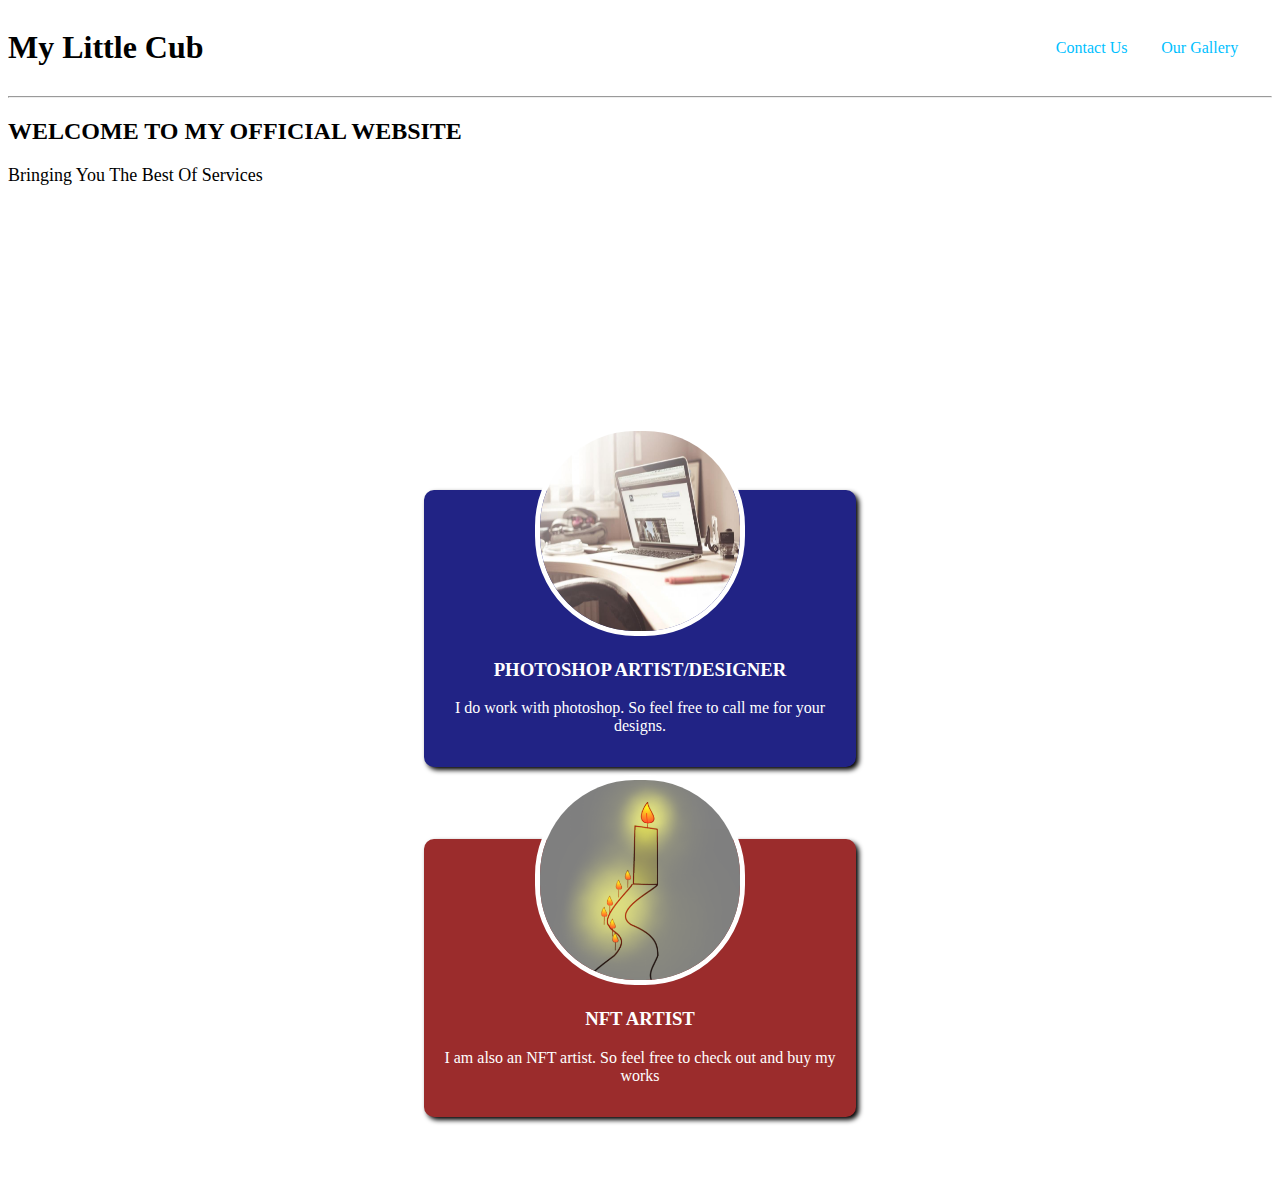
==== index.html @ 7d2c9700 "first commit" ====
<!doctype html>
<html lang="en">
  <head>
    <!-- Required meta tags -->
    <meta charset="utf-8">
    <meta name="viewport" content="width=device-width, initial-scale=1">
    <link rel="shortcut icon" href="assets/images/btsw logo.png">
    
    <!-- Custom styles for our template -->
    <link rel="preconnect" href="https://fonts.googleapis.com">
    <link rel="preconnect" href="https://fonts.gstatic.com" crossorigin>
    <link
      href="https://fonts.googleapis.com/css2?family=Cherry+Swash:wght@400;700&family=Esteban&family=Lato:wght@100;400;700&family=Macondo&family=Montserrat:wght@200;400&display=swap"
      rel="stylesheet">

    <link rel="stylesheet" href="assets/css/shared.css">
    <link rel="stylesheet" href="assets/css/index.css">

    <title>The Little Cub</title>
  </head>

<body>
  <header>
    <h1>My Little Cub</h1>
    <nav>
      <ul>
        <li>
          <a href="contact.html">Contact Us</a>
        </li>
        <li>
          <a href="gallery.html">Our Gallery</a>
        </li>
      </ul>
    </nav>
  </header>
  <hr>
    <main>
      <section id="main">
        <h2>WELCOME TO MY OFFICIAL WEBSITE</h2>
        <p class="pan">Bringing You The Best Of Services</p>
      </section>

        <section id="photoshop">
          <img src="assets/images/mac.jpg" alt="photoshop img">
          <h3>PHOTOSHOP ARTIST/DESIGNER</h3>
          <p>I do work with photoshop. So feel free to call me for your designs.</p>
        </section>

        <section id="nft">
          <img src="assets/images/LIGHT GLOW.png" alt="light nft">
          <h3>NFT ARTIST</h3>
          <p>I am also an NFT artist. So feel free to check out and buy my works</p>
        </section>
    </main>
</body>

<!-- JavaScript libs are placed at the end of the document so the pages load faster -->
</html>
---- assets/css/shared.css ----
a{
    text-decoration: none;
    color: deepskyblue;
  }
  
  nav a:hover{
    
    color: black;
    background-color: cornflowerblue;
    padding: 10px;
    border-radius: 5px;
}

  h1,h2,h3{
    font-weight: bold;
}

.name a{
    color: black;
}
---- assets/css/index.css ----
header{
    display: flex;
    align-items: center;
    justify-content: space-between;
}

main{
    margin: auto;
}



ul{
    display: flex;
    justify-content:space-evenly;
    list-style: none;
    margin: 0;
    padding: 0;
    width: 250px;
  }

#main{
    height: 300px;
    background-image: url(".../assets/images/mac.jpg");
}

#photoshop{
    width: 400px;
    margin: 72px auto 72px auto ;
    padding: 16px;
    background-color: rgb(33, 35, 133);
    border-radius: 10px;
    box-shadow:3px 3px 5px black;
    text-align: center;
    color: white;
}

#nft{
    width: 400px;
    margin: 72px auto 72px auto ;
    padding: 16px;
    background-color: rgb(155, 44, 44);
    border-radius: 10px;
    box-shadow:3px 3px 5px black;
    text-align: center;
    color: white;
}

img{
    width: 200px;
    height: 200px;
    border: 5px solid white;
    border-radius: 100px;
    margin-top: -80px;
}

.pan{
    font-size: large;
}
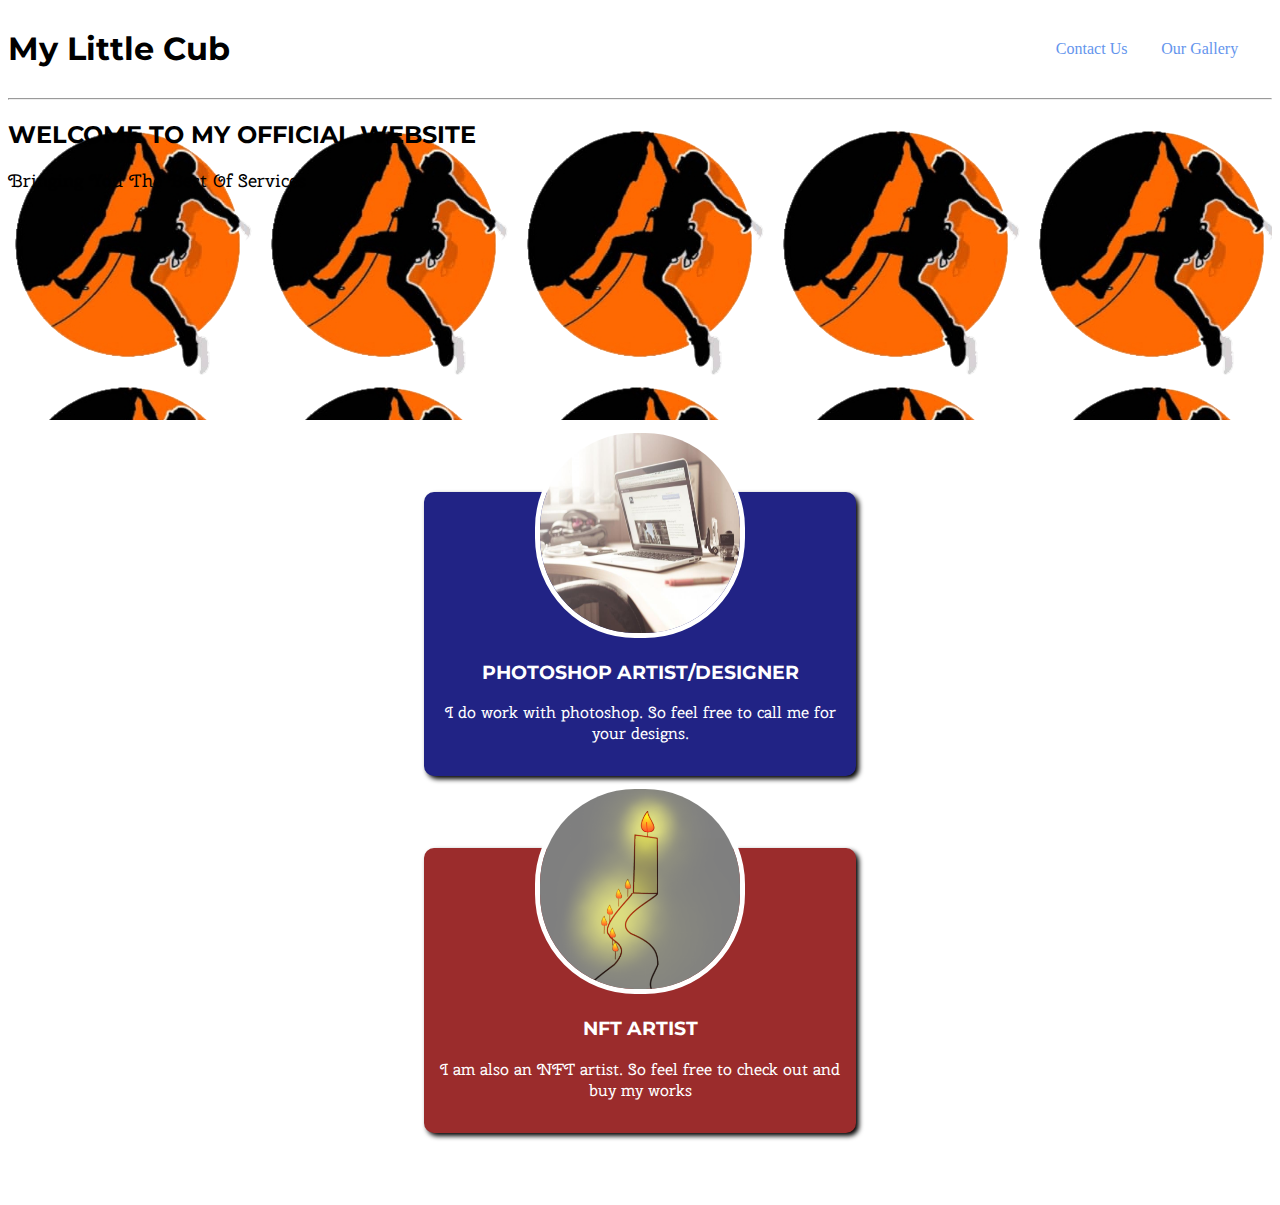
==== commit b1e0d03f: "changed css files" ====
--- a/index.html
+++ b/index.html
@@ -36,8 +36,10 @@
   <hr>
     <main>
       <section id="main">
-        <h2>WELCOME TO MY OFFICIAL WEBSITE</h2>
-        <p class="pan">Bringing You The Best Of Services</p>
+        <div>
+          <h2>WELCOME TO MY OFFICIAL WEBSITE</h2>
+          <p class="pan">Bringing You The Best Of Services</p>
+        </div>
       </section>
 
         <section id="photoshop">
--- a/assets/css/shared.css
+++ b/assets/css/shared.css
@@ -1,6 +1,6 @@
 a{
     text-decoration: none;
-    color: deepskyblue;
+    color: cornflowerblue;
   }
   
   nav a:hover{
@@ -12,7 +12,7 @@
 }
 
   h1,h2,h3{
-    font-weight: bold;
+   font-family: 'Lato', sans-serif;
 }
 
 .name a{
--- a/assets/css/index.css
+++ b/assets/css/index.css
@@ -3,12 +3,17 @@
     align-items: center;
     justify-content: space-between;
 }
-
 main{
     margin: auto;
 }
 
+h1,h2,h3{
+    font-family: 'Montserrat', sans-serif;
+}
 
+p{
+   font-family: 'Cherry Swash', cursive;
+}
 
 ul{
     display: flex;
@@ -21,7 +26,7 @@
 
 #main{
     height: 300px;
-    background-image: url(".../assets/images/mac.jpg");
+    background-image: url("/assets/images/btsw\ logo.png");
 }
 
 #photoshop{
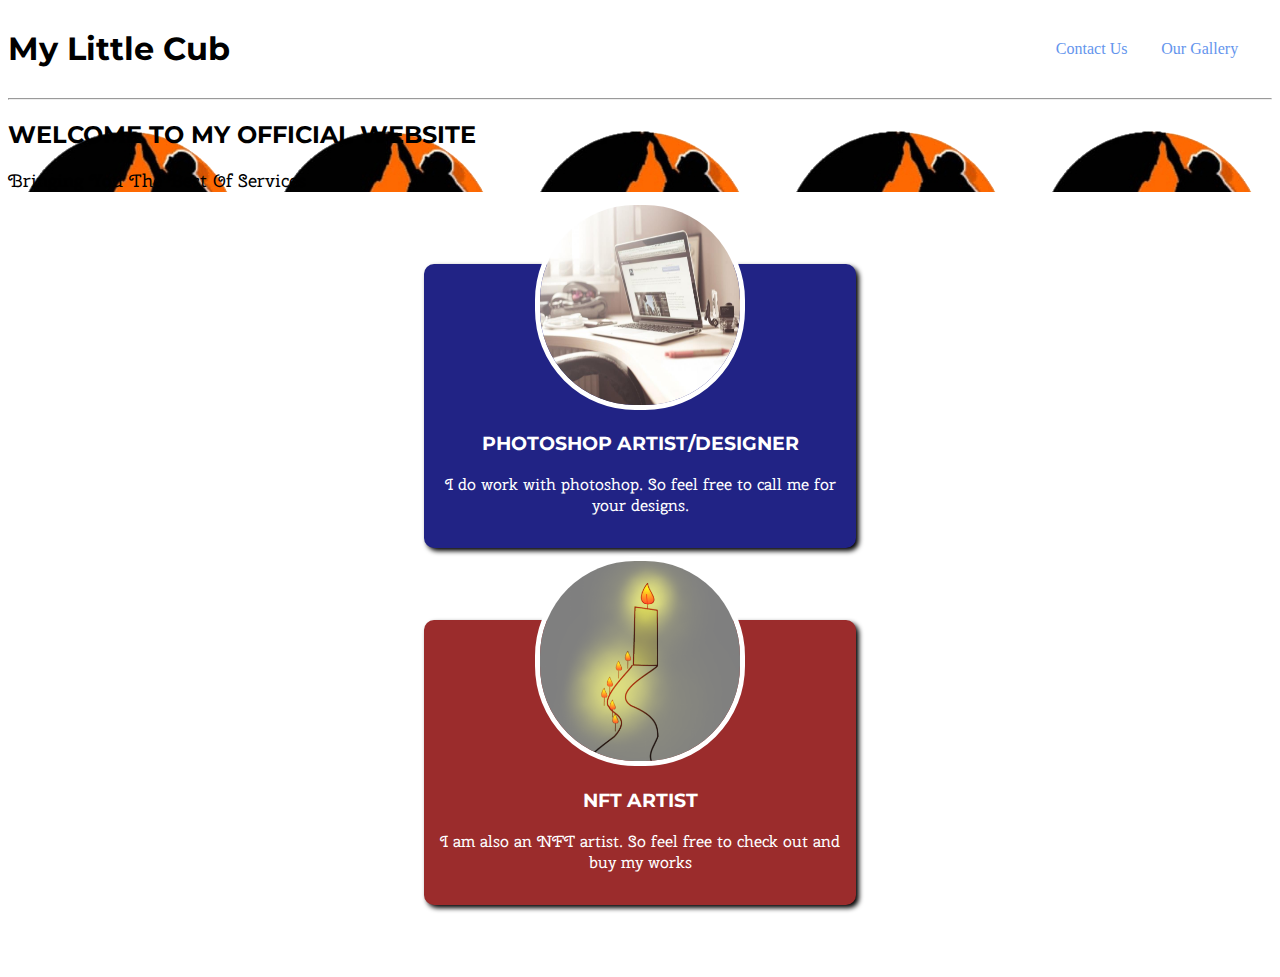
==== commit f6548c47: "changed css and html files" ====
--- a/index.html
+++ b/index.html
@@ -55,6 +55,11 @@
         </section>
     </main>
 </body>
+<style>
+  #main{
+    background-image: url("../assets/images/btsw\ logo.png");
+}
+</style>
 
 <!-- JavaScript libs are placed at the end of the document so the pages load faster -->
 </html>--- a/assets/css/shared.css
+++ b/assets/css/shared.css
@@ -7,7 +7,7 @@
     
     color: black;
     background-color: cornflowerblue;
-    padding: 10px;
+    padding: 8px;
     border-radius: 5px;
 }
 
--- a/assets/css/index.css
+++ b/assets/css/index.css
@@ -22,11 +22,6 @@
     margin: 0;
     padding: 0;
     width: 250px;
-  }
-
-#main{
-    height: 300px;
-    background-image: url("/assets/images/btsw\ logo.png");
 }
 
 #photoshop{
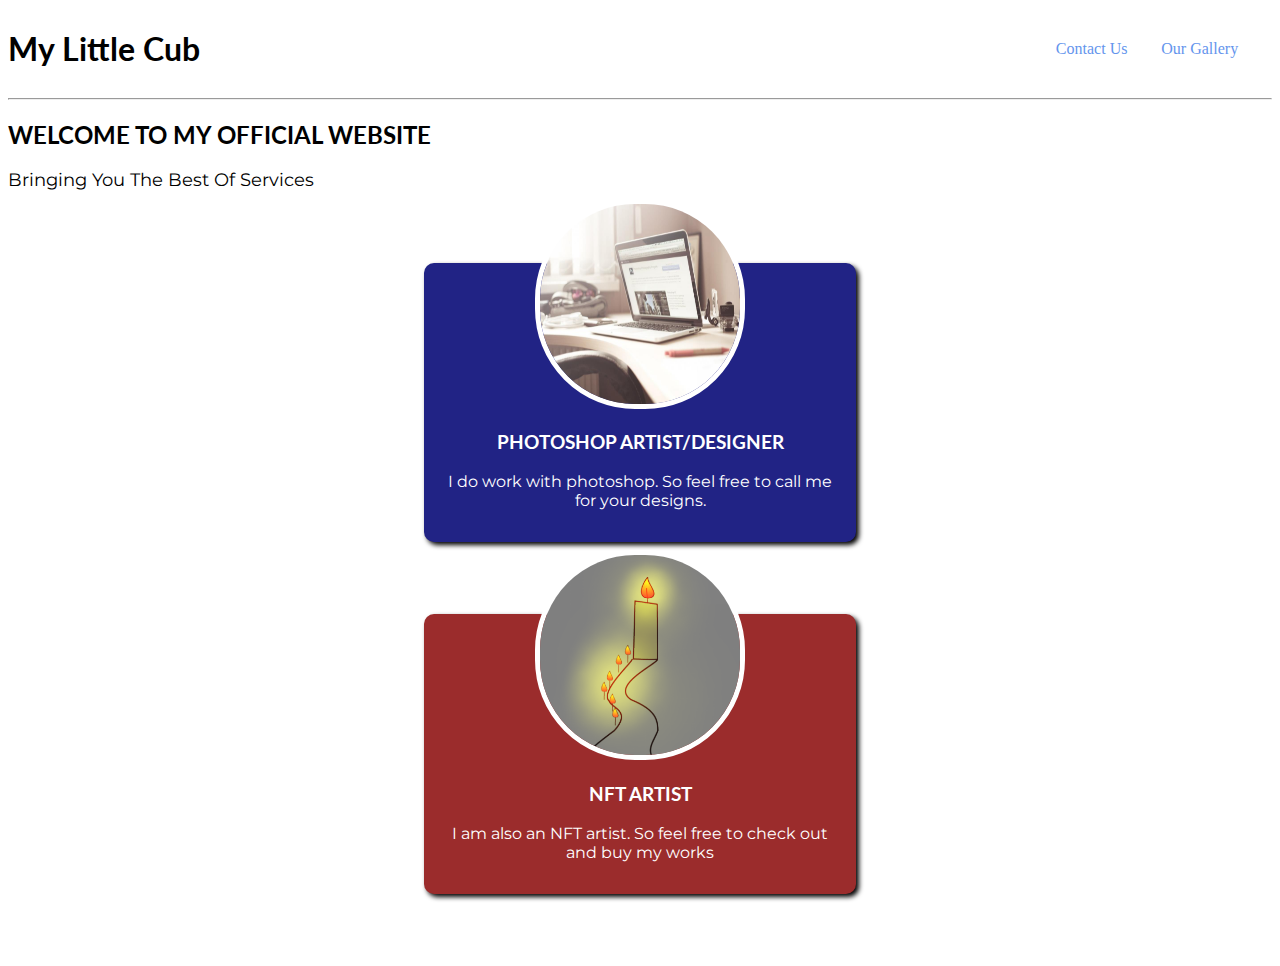
==== commit f097bc15: "made changes to contact form and overall layout" ====
--- a/index.html
+++ b/index.html
@@ -1,39 +1,40 @@
-<!doctype html>
+<!DOCTYPE html>
 <html lang="en">
   <head>
     <!-- Required meta tags -->
-    <meta charset="utf-8">
-    <meta name="viewport" content="width=device-width, initial-scale=1">
-    <link rel="shortcut icon" href="assets/images/btsw logo.png">
-    
+    <meta charset="utf-8" />
+    <meta name="viewport" content="width=device-width, initial-scale=1" />
+    <link rel="shortcut icon" href="assets/images/btsw logo.png" />
+
     <!-- Custom styles for our template -->
-    <link rel="preconnect" href="https://fonts.googleapis.com">
-    <link rel="preconnect" href="https://fonts.gstatic.com" crossorigin>
+    <link rel="preconnect" href="https://fonts.googleapis.com" />
+    <link rel="preconnect" href="https://fonts.gstatic.com" crossorigin />
     <link
       href="https://fonts.googleapis.com/css2?family=Cherry+Swash:wght@400;700&family=Esteban&family=Lato:wght@100;400;700&family=Macondo&family=Montserrat:wght@200;400&display=swap"
-      rel="stylesheet">
+      rel="stylesheet"
+    />
 
-    <link rel="stylesheet" href="assets/css/shared.css">
-    <link rel="stylesheet" href="assets/css/index.css">
+    <link rel="stylesheet" href="assets/css/shared.css" />
+    <link rel="stylesheet" href="assets/css/index.css" />
 
     <title>The Little Cub</title>
   </head>
 
-<body>
-  <header>
-    <h1>My Little Cub</h1>
-    <nav>
-      <ul>
-        <li>
-          <a href="contact.html">Contact Us</a>
-        </li>
-        <li>
-          <a href="gallery.html">Our Gallery</a>
-        </li>
-      </ul>
-    </nav>
-  </header>
-  <hr>
+  <body>
+    <header>
+      <h1>My Little Cub</h1>
+      <nav>
+        <ul>
+          <li>
+            <a href="contact.html">Contact Us</a>
+          </li>
+          <li>
+            <a href="gallery.html">Our Gallery</a>
+          </li>
+        </ul>
+      </nav>
+    </header>
+    <hr />
     <main>
       <section id="main">
         <div>
@@ -42,24 +43,23 @@
         </div>
       </section>
 
-        <section id="photoshop">
-          <img src="assets/images/mac.jpg" alt="photoshop img">
-          <h3>PHOTOSHOP ARTIST/DESIGNER</h3>
-          <p>I do work with photoshop. So feel free to call me for your designs.</p>
-        </section>
+      <section id="photoshop">
+        <img src="assets/images/mac.jpg" alt="photoshop img" />
+        <h3>PHOTOSHOP ARTIST/DESIGNER</h3>
+        <p>
+          I do work with photoshop. So feel free to call me for your designs.
+        </p>
+      </section>
 
-        <section id="nft">
-          <img src="assets/images/LIGHT GLOW.png" alt="light nft">
-          <h3>NFT ARTIST</h3>
-          <p>I am also an NFT artist. So feel free to check out and buy my works</p>
-        </section>
+      <section id="nft">
+        <img src="assets/images/LIGHT GLOW.png" alt="light nft" />
+        <h3>NFT ARTIST</h3>
+        <p>
+          I am also an NFT artist. So feel free to check out and buy my works
+        </p>
+      </section>
     </main>
-</body>
-<style>
-  #main{
-    background-image: url("../assets/images/btsw\ logo.png");
-}
-</style>
+  </body>
 
-<!-- JavaScript libs are placed at the end of the document so the pages load faster -->
-</html>+  <!-- JavaScript libs are placed at the end of the document so the pages load faster -->
+</html>
--- a/assets/css/shared.css
+++ b/assets/css/shared.css
@@ -1,21 +1,25 @@
-a{
-    text-decoration: none;
-    color: cornflowerblue;
-  }
-  
-  nav a:hover{
-    
-    color: black;
-    background-color: cornflowerblue;
-    padding: 8px;
-    border-radius: 5px;
+a {
+  text-decoration: none;
+  color: cornflowerblue;
 }
 
-  h1,h2,h3{
-   font-family: 'Lato', sans-serif;
+nav a:hover {
+  color: black;
+  background-color: cornflowerblue;
+  padding: 8px;
+  border-radius: 5px;
 }
 
-.name a{
-    color: black;
+h1,
+h2,
+h3 {
+  font-family: "Lato", sans-serif;
 }
 
+p {
+  font-family: "Montserrat", sans-serif;
+}
+
+.name a {
+  color: black;
+}
--- a/assets/css/index.css
+++ b/assets/css/index.css
@@ -1,59 +1,51 @@
-header{
-    display: flex;
-    align-items: center;
-    justify-content: space-between;
+header {
+  display: flex;
+  align-items: center;
+  justify-content: space-between;
 }
-main{
-    margin: auto;
+main {
+  margin: auto;
 }
 
-h1,h2,h3{
-    font-family: 'Montserrat', sans-serif;
+ul {
+  display: flex;
+  justify-content: space-evenly;
+  list-style: none;
+  margin: 0;
+  padding: 0;
+  width: 250px;
 }
 
-p{
-   font-family: 'Cherry Swash', cursive;
+#photoshop {
+  width: 400px;
+  margin: 72px auto 72px auto;
+  padding: 16px;
+  background-color: rgb(33, 35, 133);
+  border-radius: 10px;
+  box-shadow: 3px 3px 5px black;
+  text-align: center;
+  color: white;
 }
 
-ul{
-    display: flex;
-    justify-content:space-evenly;
-    list-style: none;
-    margin: 0;
-    padding: 0;
-    width: 250px;
+#nft {
+  width: 400px;
+  margin: 72px auto 72px auto;
+  padding: 16px;
+  background-color: rgb(155, 44, 44);
+  border-radius: 10px;
+  box-shadow: 3px 3px 5px black;
+  text-align: center;
+  color: white;
 }
 
-#photoshop{
-    width: 400px;
-    margin: 72px auto 72px auto ;
-    padding: 16px;
-    background-color: rgb(33, 35, 133);
-    border-radius: 10px;
-    box-shadow:3px 3px 5px black;
-    text-align: center;
-    color: white;
+img {
+  width: 200px;
+  height: 200px;
+  border: 5px solid white;
+  border-radius: 100px;
+  margin-top: -80px;
 }
 
-#nft{
-    width: 400px;
-    margin: 72px auto 72px auto ;
-    padding: 16px;
-    background-color: rgb(155, 44, 44);
-    border-radius: 10px;
-    box-shadow:3px 3px 5px black;
-    text-align: center;
-    color: white;
+.pan {
+  font-size: large;
 }
-
-img{
-    width: 200px;
-    height: 200px;
-    border: 5px solid white;
-    border-radius: 100px;
-    margin-top: -80px;
-}
-
-.pan{
-    font-size: large;
-}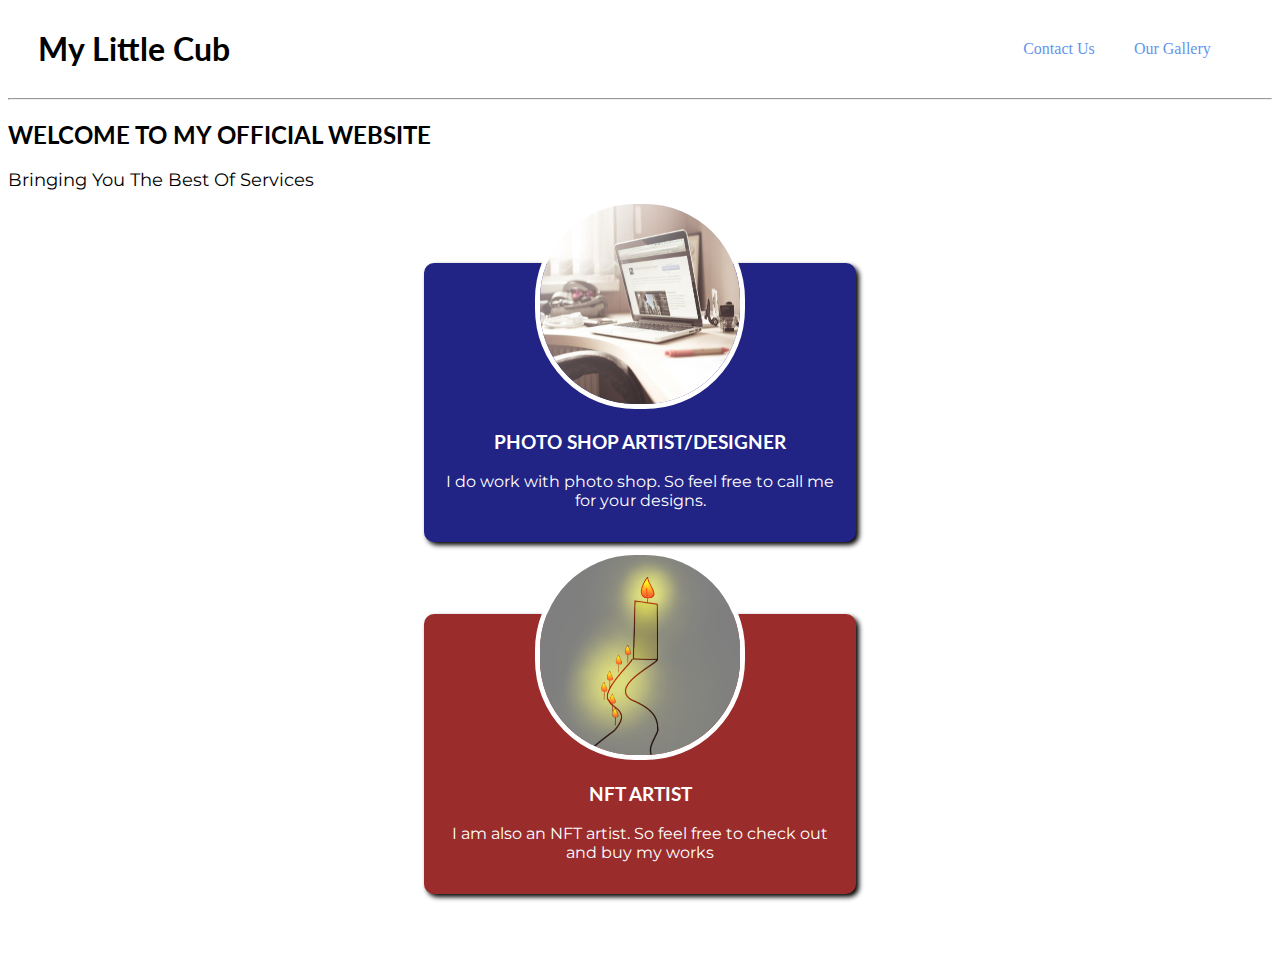
==== commit 50bb6033: "made minor changes" ====
--- a/index.html
+++ b/index.html
@@ -43,11 +43,11 @@
         </div>
       </section>
 
-      <section id="photoshop">
-        <img src="assets/images/mac.jpg" alt="photoshop img" />
-        <h3>PHOTOSHOP ARTIST/DESIGNER</h3>
+      <section id="photo-shop">
+        <img src="assets/images/mac.jpg" alt="photo shop img" />
+        <h3>PHOTO SHOP ARTIST/DESIGNER</h3>
         <p>
-          I do work with photoshop. So feel free to call me for your designs.
+          I do work with photo shop. So feel free to call me for your designs.
         </p>
       </section>
 
--- a/assets/css/shared.css
+++ b/assets/css/shared.css
@@ -1,12 +1,16 @@
+header {
+  padding: 0 30px 0 30px;
+}
+
 a {
   text-decoration: none;
   color: cornflowerblue;
+  padding: 8px;
 }
 
 nav a:hover {
   color: black;
   background-color: cornflowerblue;
-  padding: 8px;
   border-radius: 5px;
 }
 
--- a/assets/css/index.css
+++ b/assets/css/index.css
@@ -3,11 +3,12 @@
   align-items: center;
   justify-content: space-between;
 }
+
 main {
   margin: auto;
 }
 
-ul {
+header ul {
   display: flex;
   justify-content: space-evenly;
   list-style: none;
@@ -16,7 +17,7 @@
   width: 250px;
 }
 
-#photoshop {
+#photo-shop {
   width: 400px;
   margin: 72px auto 72px auto;
   padding: 16px;
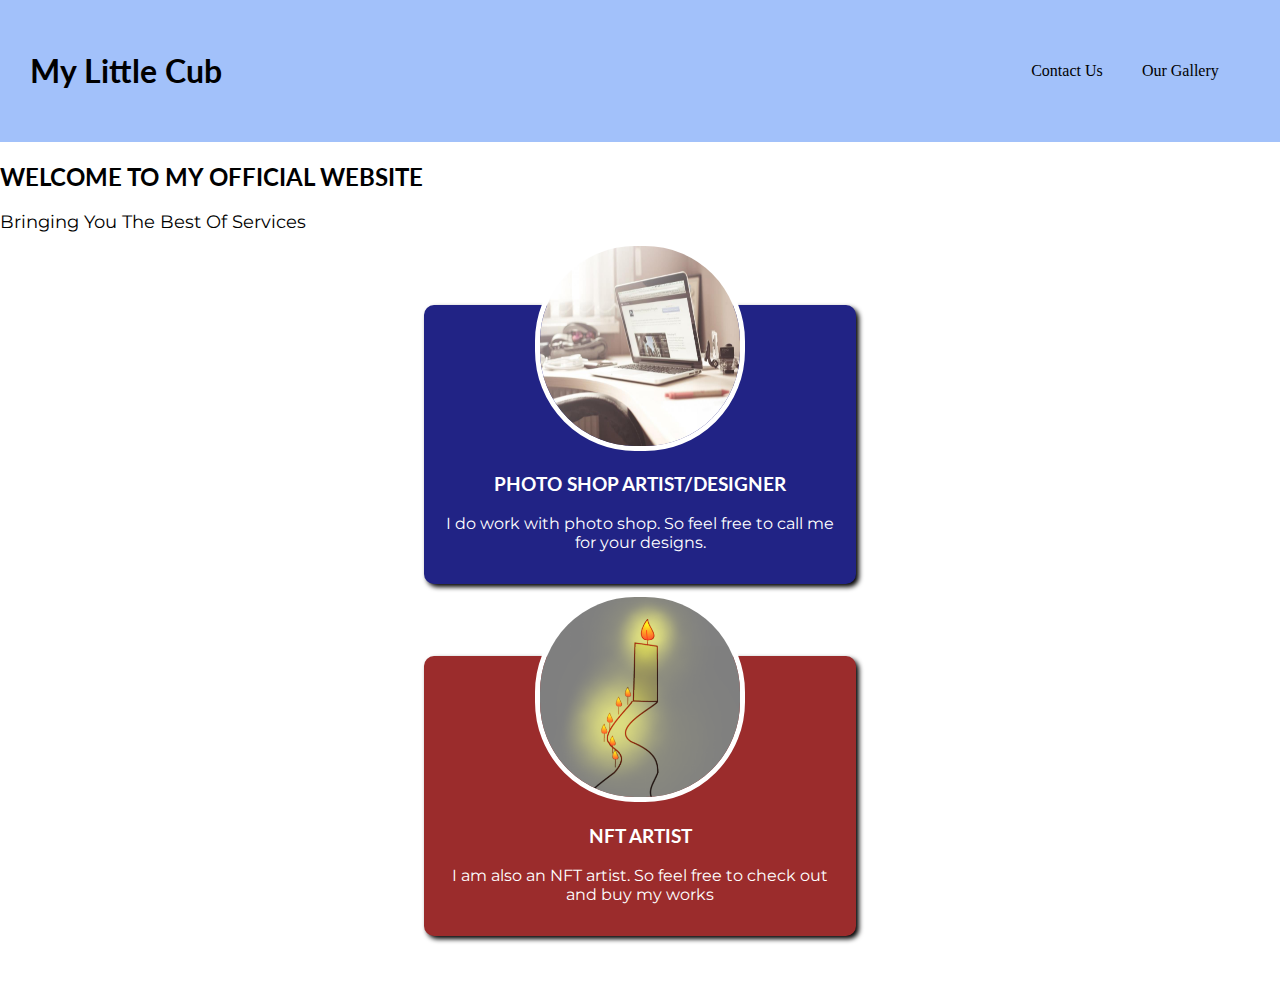
==== commit 963c27d8: "updates" ====
--- a/index.html
+++ b/index.html
@@ -34,7 +34,7 @@
         </ul>
       </nav>
     </header>
-    <hr />
+
     <main>
       <section id="main">
         <div>
--- a/assets/css/shared.css
+++ b/assets/css/shared.css
@@ -1,16 +1,24 @@
+body {
+  margin: 0;
+}
+
 header {
-  padding: 0 30px 0 30px;
+  padding: 30px;
+  background-color: rgb(162, 193, 250);
 }
 
 a {
   text-decoration: none;
-  color: cornflowerblue;
+  color: black;
+}
+
+nav a {
   padding: 8px;
 }
 
 nav a:hover {
-  color: black;
-  background-color: cornflowerblue;
+  color: cornflowerblue;
+  background-color: white;
   border-radius: 5px;
 }
 
